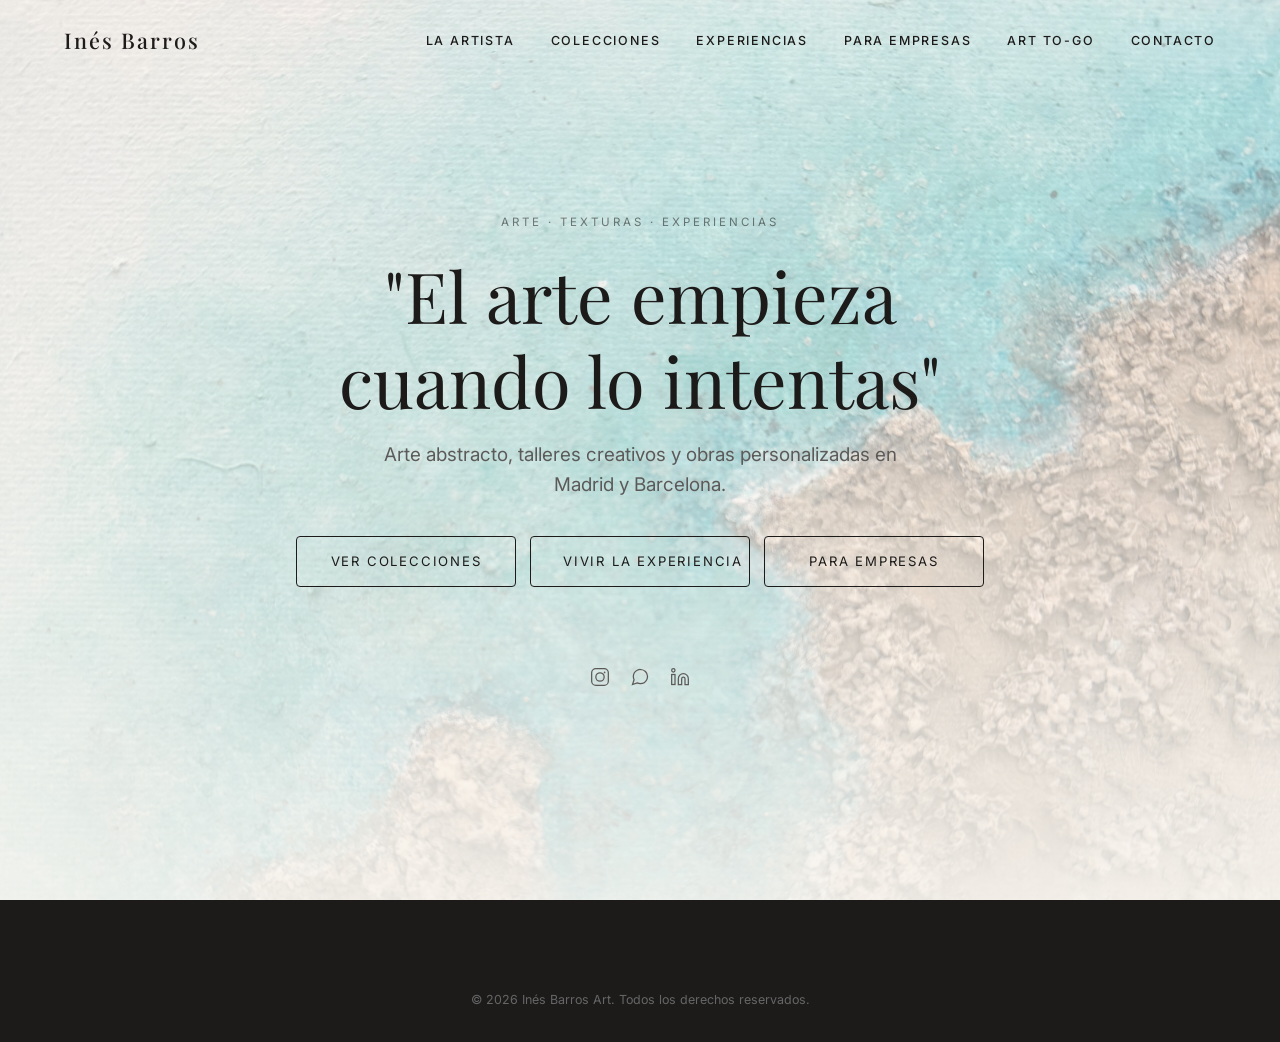
==== index.html @ 9dc1b472 "Update index.html" ====
<!DOCTYPE html>
<html lang="es">
<head>
  <meta charset="UTF-8">
  <meta name="viewport" content="width=device-width, initial-scale=1.0">
  <title>Inés Barros Art | Arte Abstracto, Talleres y Obras Personalizadas — Madrid y Barcelona</title>
  <meta name="description" content="Talleres de arte y vino, obras abstractas personalizadas y experiencias corporativas en Madrid y Barcelona. Descubre el arte de las texturas con Inés Barros.">
  <meta name="author" content="Inés Barros">
  <meta property="og:title" content="Inés Barros Art">
  <meta property="og:description" content="Arte abstracto, talleres creativos y obras personalizadas en Madrid y Barcelona.">
  <meta property="og:url" content="https://inesbarrosart.github.io">
  <meta property="og:type" content="website">
  <link rel="icon" href="favicon.ico" type="image/x-icon">
  <link rel="preconnect" href="https://fonts.googleapis.com">
  <link rel="preconnect" href="https://fonts.gstatic.com" crossorigin>
  <link href="https://fonts.googleapis.com/css2?family=Playfair+Display:ital,wght@0,400;0,500;1,400&family=Inter:wght@300;400;500&display=swap" rel="stylesheet">
  <link rel="stylesheet" href="styles.css">
</head>
<body>

  <!-- LOADER -->
  <div class="loader" id="loader"><div class="spinner"></div></div>

  <!-- NAVBAR -->
  <nav class="navbar" id="navbar">
    <a href="index.html" class="logo">Inés Barros</a>
    <ul class="nav-links" id="navLinks">
      <li><a href="artista.html" onclick="closeMenu()">La Artista</a></li>
      <li><a href="colecciones.html" onclick="closeMenu()">Colecciones</a></li>
      <li><a href="experiencias.html" onclick="closeMenu()">Experiencias</a></li>
      <li><a href="empresas.html" onclick="closeMenu()">Para Empresas</a></li>      
      <li><a href="kit.html" onclick="closeMenu()">Art To-Go</a></li>
      <li><a href="contacto.html" onclick="closeMenu()">Contacto</a></li>
    </ul>
    <div class="menu-toggle" id="menuToggle" onclick="toggleMenu()">
      <div class="bar"></div>
      <div class="bar"></div>
    </div>
  </nav>

  <!-- HERO -->
  <header class="hero">
    <div class="hero-overlay"></div>
    <div class="hero-content fade-in-up">
      <p class="hero-eyebrow">Arte · Texturas · Experiencias</p>
      <h1 class="hero-title">"El arte empieza<br>cuando lo intentas"</h1>
      <p class="hero-subtitle">Arte abstracto, talleres creativos y obras personalizadas en Madrid y Barcelona.</p>
      <div class="hero-buttons">
        <a href="colecciones.html" class="btn btn-outline">Ver Colecciones</a>
        <a href="experiencias.html" class="btn btn-outline">Vivir la Experiencia</a>
        <a href="empresas.html" class="btn btn-outline">Para Empresas</a>
      </div>
<div class="hero-social" style="margin-top: 80px;">
        <a href="https://www.instagram.com/inesbarros.art" target="_blank" class="hero-social-link" aria-label="Instagram">
          <svg width="20" height="20" viewBox="0 0 24 24" fill="none" stroke="currentColor" stroke-width="1.5"><rect x="2" y="2" width="20" height="20" rx="5"/><circle cx="12" cy="12" r="5"/><circle cx="17.5" cy="6.5" r="1" fill="currentColor" stroke="none"/></svg>
        </a>
        <a href="https://wa.me/34616679621" target="_blank" class="hero-social-link" aria-label="WhatsApp">
          <svg width="20" height="20" viewBox="0 0 24 24" fill="none" stroke="currentColor" stroke-width="1.5"><path d="M21 11.5a8.38 8.38 0 0 1-.9 3.8 8.5 8.5 0 0 1-7.6 4.7 8.38 8.38 0 0 1-3.8-.9L3 21l1.9-5.7a8.38 8.38 0 0 1-.9-3.8 8.5 8.5 0 0 1 4.7-7.6 8.38 8.38 0 0 1 3.8-.9h.5a8.48 8.48 0 0 1 8 8v.5z"/></svg>
        </a>
        <a href="https://www.linkedin.com/in/inesbarrosvazquez/" target="_blank" class="hero-social-link" aria-label="LinkedIn">
          <svg width="20" height="20" viewBox="0 0 24 24" fill="none" stroke="currentColor" stroke-width="1.5"><path d="M16 8a6 6 0 0 1 6 6v7h-4v-7a2 2 0 0 0-2-2 2 2 0 0 0-2 2v7h-4v-7a6 6 0 0 1 6-6z"/><rect x="2" y="9" width="4" height="12"/><circle cx="4" cy="4" r="2"/></svg>
        </a>
      </div>
    </div>
  </header>

  <!-- FOOTER -->
  <footer class="footer">
    <div class="footer-bottom">
      <p>© 2026 Inés Barros Art. Todos los derechos reservados.</p>
    </div>
  </footer>

  <script src="script.js"></script>
</body>
</html>
---- styles.css ----
/* =========================================
   INÉS BARROS ART — styles.css
   ========================================= */

:root {
  --bg-color: #F7F5F0;
  --text-primary: #1C1B1A;
  --text-secondary: #5C5A58;
  --accent-color: #C09A6B;
  --surface-alt: #EBE7DF;
  --font-heading: 'Playfair Display', serif;
  --font-body: 'Inter', sans-serif;
  --nav-height: 80px;
  --transition: all 0.4s cubic-bezier(0.16, 1, 0.3, 1);
}

* { margin: 0; padding: 0; box-sizing: border-box; }
html { scroll-behavior: smooth; font-size: 16px; }
body {
  font-family: var(--font-body);
  background-color: var(--bg-color);
  color: var(--text-primary);
  line-height: 1.6;
  overflow-x: hidden;
  -webkit-font-smoothing: antialiased;
}
h1,h2,h3,h4,h5,h6 { font-family: var(--font-heading); font-weight: 400; line-height: 1.2; }
a { text-decoration: none; color: inherit; transition: var(--transition); }
ul { list-style: none; }
img { max-width: 100%; display: block; }

/* Loader */
.loader {
  position: fixed; inset: 0; background: var(--bg-color);
  display: flex; justify-content: center; align-items: center;
  z-index: 9999; transition: opacity 0.8s ease;
}
.loader.fade-out { opacity: 0; pointer-events: none; }
.spinner {
  width: 38px; height: 38px; border: 2px solid var(--surface-alt);
  border-top-color: var(--accent-color); border-radius: 50%;
  animation: spin 1s linear infinite;
}
@keyframes spin { to { transform: rotate(360deg); } }

/* Botones */
.btn {
  display: inline-block; padding: 14px 32px; border-radius: 4px;
  font-family: var(--font-body); font-size: 0.82rem; letter-spacing: 1.8px;
  text-transform: uppercase; cursor: pointer; transition: var(--transition);
  border: 1px solid transparent; text-align: center; white-space: nowrap;
}
.btn-primary { background-color: var(--text-primary); color: var(--bg-color); }
.btn-primary:hover { background-color: var(--accent-color); border-color: var(--accent-color); }
.btn-outline { background: transparent; color: var(--text-primary); border-color: var(--text-primary); }
.btn-outline:hover { background-color: var(--text-primary); color: var(--bg-color); }
.btn-outline-light { background: transparent; color: var(--bg-color); border-color: rgba(255,255,255,0.6); }
.btn-outline-light:hover { background: rgba(255,255,255,0.15); }
.w-full { width: 100%; }

/* Navbar */
.navbar {
  position: fixed; top: 0; left: 0; width: 100%; height: var(--nav-height);
  display: flex; justify-content: space-between; align-items: center;
  padding: 0 5%; z-index: 9998; transition: var(--transition);
}
.navbar.scrolled {
  background-color: rgba(247,245,240,0.97);
  backdrop-filter: blur(12px);
  box-shadow: 0 2px 20px rgba(0,0,0,0.05);
}
.logo { font-family: var(--font-heading); font-size: 1.35rem; font-weight: 500; letter-spacing: 2px; }
.nav-links { display: flex; gap: 36px; }
.nav-links li a {
  font-size: 0.78rem; text-transform: uppercase; letter-spacing: 1.8px;
  font-weight: 500; position: relative;
}
.nav-links li a::after {
  content: ''; position: absolute; bottom: -4px; left: 0;
  width: 0; height: 1px; background-color: var(--accent-color); transition: width 0.3s ease;
}
.nav-links li a:hover::after,
.nav-links li a.nav-active::after { width: 100%; }
.menu-toggle { display: none; cursor: pointer; flex-direction: column; gap: 6px; padding: 4px; }
.bar { width: 24px; height: 1.5px; background-color: var(--text-primary); transition: 0.3s; display: block; }

/* Eyebrow */
.eyebrow {
  font-family: var(--font-body); font-size: 0.72rem; letter-spacing: 3px;
  text-transform: uppercase; color: var(--accent-color); margin-bottom: 14px; display: block;
}
.hero-eyebrow {
  font-family: var(--font-body); font-size: 0.72rem; letter-spacing: 3px;
  text-transform: uppercase; color: rgba(28,27,26,0.55); margin-bottom: 22px; display: block;
}

/* Animaciones */
.fade-in-up {
  opacity: 0; transform: translateY(28px);
  transition: opacity 1s cubic-bezier(0.16,1,0.3,1), transform 1s cubic-bezier(0.16,1,0.3,1);
}
.fade-in-up.visible { opacity: 1; transform: translateY(0); }

/* ── HERO (index) ── */
.hero {
  height: 100vh; display: flex; align-items: center; justify-content: center;
  text-align: center; position: relative; padding: 0 5%;
  background: url('assets/portada.jpg') center/cover no-repeat;
  background-position: center 30%;

}
.hero-overlay {
  position: absolute; inset: 0;
background: linear-gradient(to bottom, rgba(247,245,240,0.4), rgba(247,245,240,0.92));
  z-index: 1;
}
.hero-content { position: relative; z-index: 2; max-width: 820px; }
.hero-title { font-size: clamp(2.6rem, 5.5vw, 5.2rem); margin-bottom: 18px; color: var(--text-primary); }
.hero-subtitle {
  font-size: clamp(1rem, 1.8vw, 1.18rem); color: var(--text-secondary);
  margin-bottom: 36px; max-width: 560px; margin-inline: auto;
}
.hero-buttons { display: flex; gap: 14px; justify-content: center; flex-wrap: wrap; margin-bottom: 36px; }
.hero-social { display: flex; gap: 20px; justify-content: center; }
.hero-social-link {
  color: var(--text-secondary); transition: color 0.2s;
  display: flex; align-items: center;
}
.hero-social-link:hover { color: var(--accent-color); }

/* Scroll indicator */
.scroll-indicator {
  position: absolute; bottom: 36px; left: 0; right: 0;
  display: flex; flex-direction: column; align-items: center; gap: 10px; z-index: 2;
}
.scroll-indicator span { font-size: 0.68rem; text-transform: uppercase; letter-spacing: 2px; color: var(--text-secondary); }
.mouse { width: 22px; height: 34px; border: 1.5px solid var(--text-secondary); border-radius: 11px; position: relative; }
.wheel {
  width: 2px; height: 5px; background-color: var(--text-secondary); border-radius: 2px;
  position: absolute; top: 5px; left: 50%; transform: translateX(-50%);
  animation: scrollAnim 1.5s infinite;
}
@keyframes scrollAnim { 0%{transform:translate(-50%,0);opacity:1} 100%{transform:translate(-50%,14px);opacity:0} }

/* ── PAGE HERO (páginas interiores) ── */
.page-main { padding-top: var(--nav-height); }
.page-hero {
  padding: 80px 5% 60px; text-align: center; border-bottom: 1px solid var(--surface-alt);
}
.page-hero h1 { font-size: clamp(2.4rem, 5vw, 4rem); margin-bottom: 16px; }
.page-hero p { color: var(--text-secondary); font-size: 1.1rem; max-width: 560px; margin: 0 auto; }

/* Hero con foto (empresas, experiencias) */
.page-hero-img {
  height: 60vh; min-height: 400px; display: flex; align-items: center; justify-content: center;
  text-align: center; position: relative; padding: 0 5%;
}
.page-hero-img .hero-overlay {
  background: linear-gradient(to bottom, rgba(247,245,240,0.1), rgba(247,245,240,0.7));
}
.page-hero-img .hero-content { z-index: 2; }
.page-hero-img h1 { font-size: clamp(2.2rem, 4.5vw, 4rem); margin-bottom: 14px; }
.page-hero-img p { color: var(--text-secondary); font-size: 1.05rem; max-width: 540px; margin: 0 auto 28px; }

/* ── SECCIONES ── */
.section { padding: 90px 5%; }
.section-dark { background-color: var(--text-primary); color: var(--bg-color); }
.section-alt { background-color: var(--surface-alt); }
.container { max-width: 1200px; margin: 0 auto; }
.container-center { text-align: center; max-width: 680px; margin: 0 auto; }
.mb-large { margin-bottom: 70px; }

/* About layout */
.about-container { display: flex; align-items: center; gap: 80px; }
.about-container.reverse { flex-direction: row-reverse; }
.about-text { flex: 1; }
.about-text h2 { font-size: clamp(1.8rem, 3.5vw, 2.8rem); margin-bottom: 18px; }
.about-text p { font-size: 1.05rem; color: var(--text-secondary); margin-bottom: 16px; line-height: 1.78; }
.section-dark .about-text p { color: rgba(247,245,240,0.72); }
.about-image { flex: 1; }
.workshop-list { margin: 10px 0 28px; }
.workshop-list li { margin-bottom: 10px; font-size: 0.95rem; opacity: 0.85; }

/* Section header */
.section-header h2 { font-size: clamp(2rem, 4vw, 3rem); margin-bottom: 14px; }
.section-header p { color: var(--text-secondary); font-size: 1.05rem; }

/* Franja de confianza */
.trust-bar { background-color: var(--text-primary); padding: 18px 5%; }
.trust-items {
  display: flex; align-items: center; justify-content: center;
  flex-wrap: wrap; max-width: 900px; margin: 0 auto;
}
.trust-item {
  display: flex; align-items: center; gap: 8px; padding: 8px 24px;
  color: rgba(255,255,255,0.8); font-size: 0.82rem; letter-spacing: 0.3px;
}
.trust-divider { width: 1px; height: 18px; background: rgba(255,255,255,0.18); }

/* Carrusel colecciones */
.collection-block { display: flex; gap: 60px; align-items: center; margin-bottom: 80px; }
.collection-block:last-child { margin-bottom: 0; }
.collection-block-reverse { flex-direction: row-reverse; }
.collection-info { flex: 0 0 280px; }
.collection-info h3 { font-size: 1.8rem; margin-bottom: 14px; }
.collection-info p { color: var(--text-secondary); font-size: 0.98rem; line-height: 1.72; }
.carousel-container { flex: 1; position: relative; overflow: hidden; }
.carousel-track {
  display: flex; gap: 14px; overflow-x: auto; scroll-snap-type: x mandatory;
  scroll-behavior: smooth; -ms-overflow-style: none; scrollbar-width: none;
}
.carousel-track::-webkit-scrollbar { display: none; }
.carousel-item {
  flex: 0 0 calc(50% - 7px); scroll-snap-align: start;
  height: 400px; border-radius: 4px; overflow: hidden; position: relative; cursor: pointer;
}
.carousel-item img { width: 100%; height: 100%; object-fit: cover; transition: transform 0.6s ease; }
.carousel-item:hover img { transform: scale(1.04); }
.gallery-overlay {
  position: absolute; inset: 0; background: rgba(28,27,26,0.32);
  display: flex; align-items: flex-end; padding: 18px;
  opacity: 0; transition: opacity 0.4s ease;
}
.carousel-item:hover .gallery-overlay { opacity: 1; }
.gallery-overlay h4 { color: #fff; font-size: 1.05rem; }
.carousel-btn {
  position: absolute; top: 50%; transform: translateY(-50%);
  background: rgba(247,245,240,0.92); color: var(--text-primary);
  border: 1px solid rgba(28,27,26,0.12); width: 40px; height: 40px;
  border-radius: 50%; cursor: pointer; z-index: 5; font-size: 0.9rem;
  display: flex; align-items: center; justify-content: center;
  transition: var(--transition);
}
.carousel-btn:hover { background: var(--text-primary); color: var(--bg-color); }
.carousel-prev { left: 8px; }
.carousel-next { right: 8px; }

/* Servicios (empresas) */
.servicios-grid { display: grid; grid-template-columns: repeat(2,1fr); gap: 24px; }
.servicio-card {
  background: var(--surface-alt); padding: 36px 32px; border-radius: 4px; transition: var(--transition);
}
.servicio-card:hover { transform: translateY(-3px); box-shadow: 0 10px 28px rgba(0,0,0,0.06); }
.servicio-icon { font-size: 1.8rem; margin-bottom: 14px; display: block; }
.servicio-card h3 { font-size: 1.3rem; margin-bottom: 10px; }
.servicio-card p { color: var(--text-secondary); font-size: 0.95rem; line-height: 1.72; }

/* Pasos (empresas) */
.pasos-grid { display: flex; align-items: flex-start; }
.paso { flex: 1; text-align: center; padding: 0 32px; }
.paso-numero { font-family: var(--font-heading); font-size: 3.2rem; color: var(--accent-color); opacity: 0.55; line-height: 1; margin-bottom: 14px; }
.paso h3 { font-size: 1.25rem; color: var(--bg-color); margin-bottom: 10px; }
.paso p { color: rgba(247,245,240,0.68); font-size: 0.93rem; line-height: 1.72; }
.paso-divider { width: 1px; background: rgba(255,255,255,0.12); align-self: stretch; margin-top: 16px; }

/* Carrusel eventos */
.eventos-carousel { position: relative; width: 100%; overflow: hidden; border-radius: 10px; margin-top: 2rem; }
.eventos-carousel-mini { position: relative; width: 100%; overflow: hidden; border-radius: 8px; }
.eventos-track { display: flex; transition: transform 0.5s ease; }
.eventos-track img { min-width: 100%; height: 480px; object-fit: cover; display: block; }
.eventos-carousel-mini .eventos-track img { height: 360px; }
.eventos-btn {
  position: absolute; top: 50%; transform: translateY(-50%);
  background: rgba(255,255,255,0.82); border: none; border-radius: 50%;
  width: 40px; height: 40px; cursor: pointer; font-size: 0.9rem; z-index: 2;
  transition: background 0.2s; display: flex; align-items: center; justify-content: center;
}
.eventos-btn:hover { background: white; }
.eventos-prev { left: 12px; }
.eventos-next { right: 12px; }
.eventos-dots { position: absolute; bottom: 14px; width: 100%; display: flex; justify-content: center; gap: 6px; }
.dot { width: 7px; height: 7px; border-radius: 50%; background: rgba(255,255,255,0.42); cursor: pointer; transition: background 0.2s; }
.dot.active { background: white; }

/* Vídeos */
.video-gallery { display: grid; grid-template-columns: repeat(3,1fr); gap: 10px; width: 100%; }
.video-gallery video { width: 100%; height: 220px; object-fit: cover; border-radius: 8px; display: block; }

/* ── CONTACTO ── */
.contacto-grid { display: grid; grid-template-columns: 1fr 1fr; gap: 80px; align-items: start; }
.contacto-form-wrapper h2,
.contacto-info h2 { font-size: 1.8rem; margin-bottom: 28px; }
.contacto-form { display: flex; flex-direction: column; gap: 18px; }
.form-group { display: flex; flex-direction: column; gap: 6px; }
.form-group label { font-size: 0.78rem; letter-spacing: 1.5px; text-transform: uppercase; color: var(--text-secondary); }
.form-group input,
.form-group select,
.form-group textarea {
  padding: 13px 16px; border: 1px solid rgba(28,27,26,0.15); border-radius: 4px;
  background: white; font-family: var(--font-body); font-size: 0.95rem;
  color: var(--text-primary); transition: border-color 0.2s; outline: none;
  -webkit-appearance: none;
}
.form-group input:focus,
.form-group select:focus,
.form-group textarea:focus { border-color: var(--accent-color); }
.form-group textarea { resize: vertical; min-height: 130px; }
.contacto-cards { display: flex; flex-direction: column; gap: 14px; }
.contacto-card {
  display: flex; align-items: center; gap: 16px; padding: 18px 20px;
  border: 1px solid var(--surface-alt); border-radius: 4px; transition: var(--transition);
}
.contacto-card:hover { border-color: var(--accent-color); transform: translateX(4px); }
.contacto-card-icon { font-size: 1.4rem; flex-shrink: 0; }
.contacto-card-label { font-size: 0.7rem; letter-spacing: 1.5px; text-transform: uppercase; color: var(--text-secondary); }
.contacto-card-value { font-size: 0.95rem; color: var(--text-primary); margin-top: 2px; }

/* Kit */
.kit-container { display: flex; align-items: center; gap: 80px; }
.kit-info { flex: 1; }
.kit-img { flex: 0 0 320px; }
.kit-img img { width: 100%; border-radius: 8px; box-shadow: 0 20px 50px rgba(0,0,0,0.1); }
.kit-contenido { margin: 20px 0 28px; }
.kit-contenido li { padding: 8px 0; border-bottom: 1px solid var(--surface-alt); font-size: 0.95rem; color: var(--text-secondary); }
.kit-contenido li:last-child { border-bottom: none; }

/* Modal */
.modal {
  display: none; position: fixed; z-index: 9999; inset: 0;
  background-color: rgba(28,27,26,0.88); backdrop-filter: blur(6px);
  opacity: 0; transition: opacity 0.4s ease; align-items: center; justify-content: center;
}
.modal.active { display: flex; opacity: 1; }
.modal-content {
  background-color: var(--bg-color); position: relative; width: 90%;
  max-width: 940px; border-radius: 4px; overflow: hidden;
  transform: scale(0.96); transition: transform 0.4s ease;
}
.modal.active .modal-content { transform: scale(1); }
.close-modal { position: absolute; top: 14px; right: 20px; font-size: 30px; font-weight: 300; cursor: pointer; z-index: 10; transition: color 0.2s; line-height: 1; }
.close-modal:hover { color: var(--accent-color); }
.modal-body { display: flex; }
.modal-img-container { flex: 1.4; background: #fff; display: flex; align-items: center; justify-content: center; }
.modal-img-container img { width: 100%; height: 55vh; object-fit: contain; padding: 24px; }
.modal-info { flex: 1; padding: 48px 38px; display: flex; flex-direction: column; justify-content: center; }

/* Footer */
.footer { background-color: var(--text-primary); color: #fff; padding: 64px 5% 32px; }
.footer-container {
  display: flex; justify-content: space-between; flex-wrap: wrap; gap: 40px;
  border-bottom: 1px solid rgba(255,255,255,0.08); padding-bottom: 48px;
}
.footer-brand h2 { font-size: 1.7rem; margin-bottom: 8px; }
.footer-brand p { color: #888; font-style: italic; font-family: var(--font-heading); font-size: 0.92rem; }
.footer-links h3 { font-size: 0.7rem; letter-spacing: 2px; text-transform: uppercase; margin-bottom: 16px; opacity: 0.45; font-family: var(--font-body); font-weight: 500; }
.social-link { display: block; color: #999; margin-bottom: 10px; font-size: 0.88rem; transition: color 0.2s; }
.social-link:hover { color: var(--accent-color); }
.footer-bottom { padding-top: 26px; text-align: center; font-size: 0.78rem; color: #666; }

/* ── RESPONSIVE ── */
@media (max-width: 1024px) {
  .about-container,
  .about-container.reverse { gap: 50px; }
  .collection-block,
  .collection-block-reverse { flex-direction: column !important; gap: 28px; }
  .collection-info { flex: auto !important; text-align: center; }
  .servicios-grid { grid-template-columns: 1fr; }
  .pasos-grid { flex-direction: column; gap: 36px; }
  .paso-divider { display: none; }
  .contacto-grid { grid-template-columns: 1fr; gap: 50px; }
  .kit-container { flex-direction: column; gap: 40px; text-align: center; }
  .kit-img { flex: auto; max-width: 320px; margin: 0 auto; }
}

@media (max-width: 768px) {
  .section { padding: 64px 5%; }
  .about-container,
  .about-container.reverse { flex-direction: column !important; gap: 28px; text-align: center; }

  .nav-links {
    position: fixed; top: var(--nav-height); right: -100%;
    background-color: var(--bg-color); width: 100%;
    height: calc(100vh - var(--nav-height));
    flex-direction: column; align-items: center; justify-content: center;
    gap: 28px; transition: right 0.4s ease; z-index: 9997;
  }
  .nav-links.active { right: 0; }
  .menu-toggle { display: flex; }
  .menu-toggle.active .bar:nth-child(1) { transform: translateY(7.5px) rotate(45deg); }
  .menu-toggle.active .bar:nth-child(2) { transform: translateY(-7.5px) rotate(-45deg); }

  .hero-title { font-size: clamp(2.2rem, 8vw, 3.2rem); }
  .hero-buttons { flex-direction: column; align-items: center; }

  .trust-divider { display: none; }
  .trust-item { width: 50%; justify-content: center; }

  .video-gallery { grid-template-columns: 1fr; }
  .video-gallery video { height: 260px; }

  .modal-body { flex-direction: column; }
  .modal-img-container img { height: 35vh; }
  .modal-info { padding: 28px 22px; }

  .footer-container { flex-direction: column; text-align: center; }

  .fade-in-up { opacity: 1 !important; transform: none !important; }
}

@media (max-width: 480px) {
  .trust-item { width: 100%; }
  .carousel-item { flex: 0 0 88%; }
  .hero-social { gap: 24px; }
}
/* Botones hero misma anchura */
.hero-buttons .btn {
  width: 220px;
  text-align: center;
}

/* Iconos sociales más abajo en escritorio */
.hero-social {
  margin-top: 48px;
}

@media (max-width: 768px) {
  .hero-social {
    margin-top: 28px;
  }
}
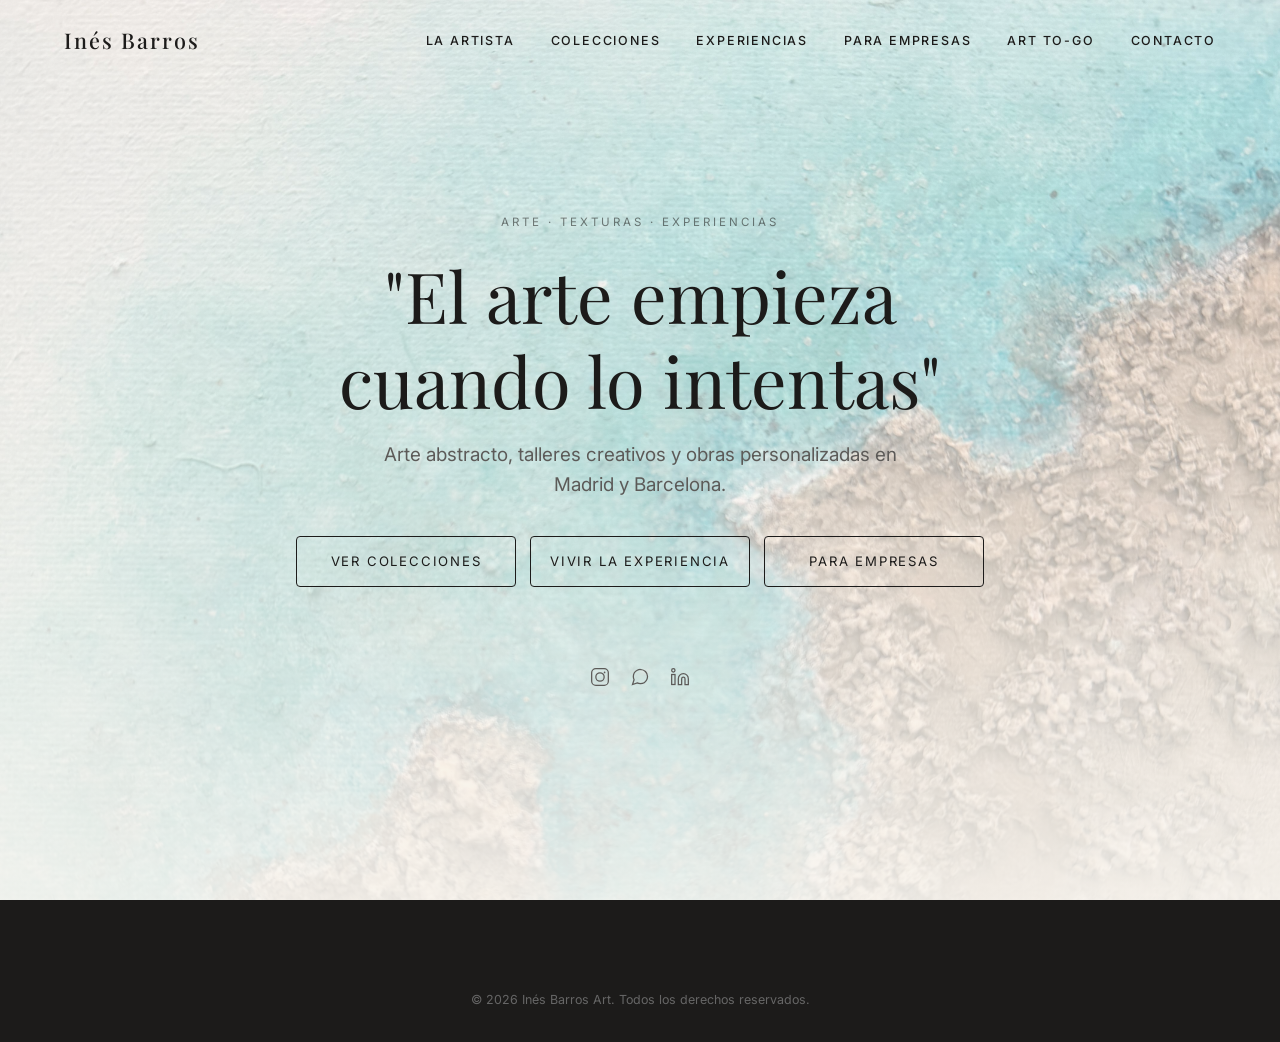
==== commit ab1a5bf3: "Update index.html" ====
--- a/index.html
+++ b/index.html
@@ -7,7 +7,7 @@
   <meta name="description" content="Talleres de arte y vino, obras abstractas personalizadas y experiencias corporativas en Madrid y Barcelona. Descubre el arte de las texturas con Inés Barros.">
   <meta name="author" content="Inés Barros">
   <meta property="og:title" content="Inés Barros Art">
-  <meta property="og:description" content="Arte abstracto, talleres creativos y obras personalizadas en Madrid y Barcelona.">
+  <meta property="og:description" content="Arte abstracto, obras personalizadas y talleres creativos en Madrid y Barcelona.">
   <meta property="og:url" content="https://inesbarrosart.github.io">
   <meta property="og:type" content="website">
   <link rel="icon" href="favicon.ico" type="image/x-icon">
--- a/styles.css
+++ b/styles.css
@@ -406,6 +406,9 @@
 .hero-buttons .btn {
   width: 220px;
   text-align: center;
+  display: inline-flex;
+  align-items: center;
+  justify-content: center;
 }
 
 /* Iconos sociales más abajo en escritorio */
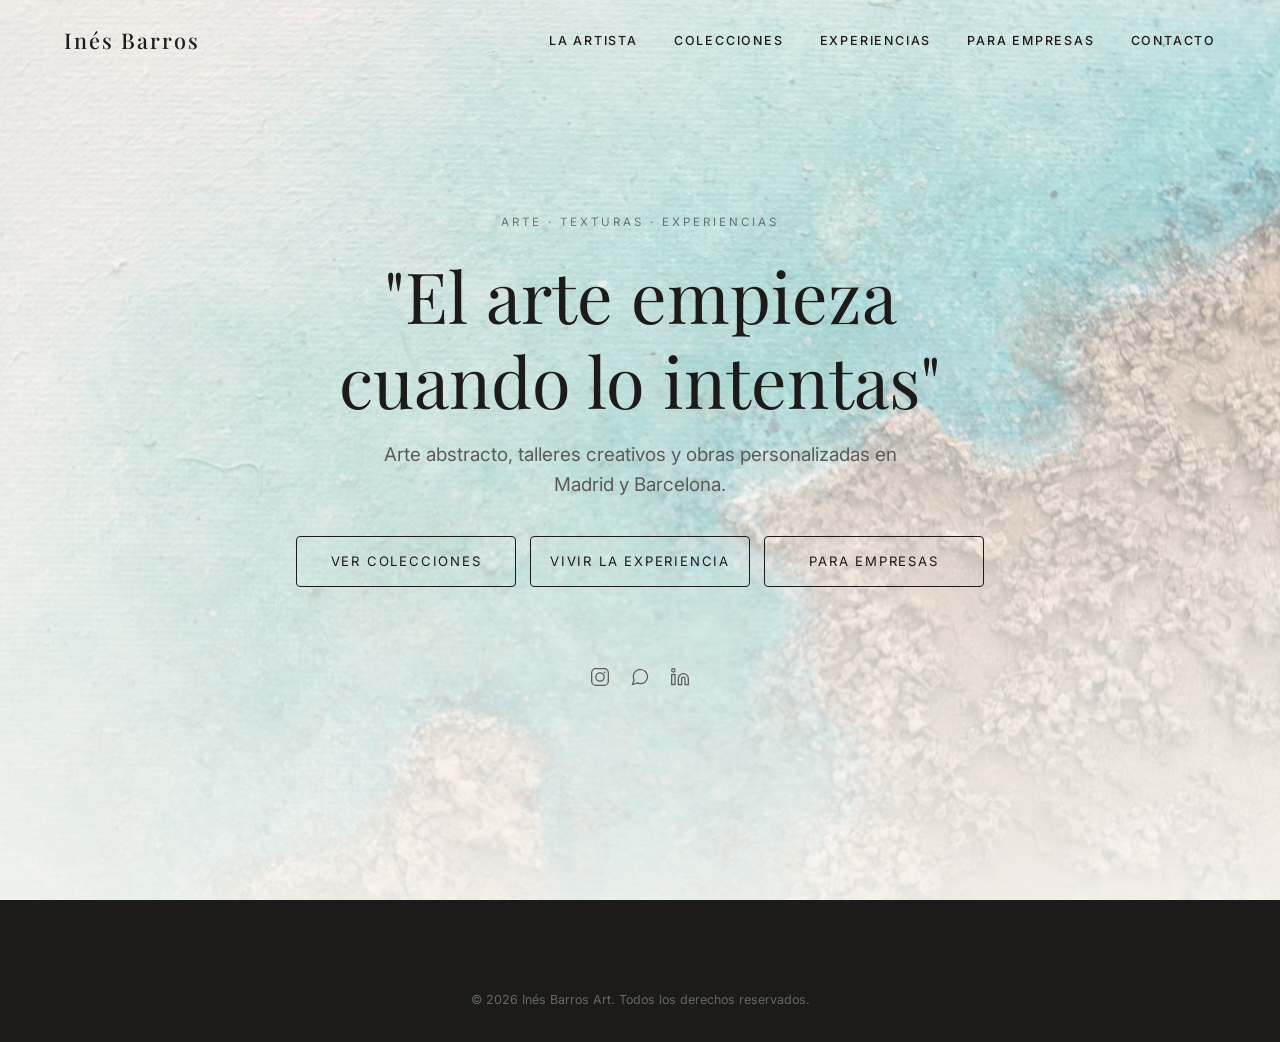
==== commit 5b7cc7a3: "Update index.html" ====
--- a/index.html
+++ b/index.html
@@ -1,5 +1,12 @@
 <!DOCTYPE html>
 <html lang="es">
+<meta property="og:image" content="https://inesbarrosart.github.io/assets/ibv.jpg">
+<meta property="og:image:width" content="1200">
+<meta property="og:image:height" content="630">
+<meta property="og:title" content="Inés Barros Art | Arte Abstracto y Talleres en Madrid y Barcelona">
+<meta property="og:description" content="Talleres de arte y vino, obras personalizadas y experiencias corporativas en Madrid y Barcelona.">
+<meta property="og:url" content="https://inesbarrosart.github.io">
+<meta property="og:type" content="website">
 <head>
   <meta charset="UTF-8">
   <meta name="viewport" content="width=device-width, initial-scale=1.0">
@@ -29,7 +36,6 @@
       <li><a href="colecciones.html" onclick="closeMenu()">Colecciones</a></li>
       <li><a href="experiencias.html" onclick="closeMenu()">Experiencias</a></li>
       <li><a href="empresas.html" onclick="closeMenu()">Para Empresas</a></li>      
-      <li><a href="kit.html" onclick="closeMenu()">Art To-Go</a></li>
       <li><a href="contacto.html" onclick="closeMenu()">Contacto</a></li>
     </ul>
     <div class="menu-toggle" id="menuToggle" onclick="toggleMenu()">
--- a/styles.css
+++ b/styles.css
@@ -257,7 +257,7 @@
 .eventos-carousel { position: relative; width: 100%; overflow: hidden; border-radius: 10px; margin-top: 2rem; }
 .eventos-carousel-mini { position: relative; width: 100%; overflow: hidden; border-radius: 8px; }
 .eventos-track { display: flex; transition: transform 0.5s ease; }
-.eventos-track img { min-width: 100%; height: 480px; object-fit: cover; display: block; }
+.eventos-track img { min-width: 100%; height: 480px; object-fit: cover; object-position: center; display: block; }
 .eventos-carousel-mini .eventos-track img { height: 360px; }
 .eventos-btn {
   position: absolute; top: 50%; transform: translateY(-50%);
@@ -421,3 +421,52 @@
     margin-top: 28px;
   }
 }
+@media (max-width: 768px) {
+  .experiencias-buttons {
+    display: flex;
+    flex-direction: column;
+    align-items: center;
+    gap: 12px;
+  }
+}
+.contacto-dropdown {
+  position: relative;
+  display: inline-block;
+}
+.dropdown-menu {
+  display: none;
+  position: absolute;
+  top: calc(100% + 8px);
+  left: 0;
+  background: white;
+  border: 1px solid var(--surface-alt);
+  border-radius: 4px;
+  box-shadow: 0 10px 30px rgba(0,0,0,0.1);
+  min-width: 220px;
+  z-index: 100;
+  overflow: hidden;
+}
+.dropdown-menu.active { display: block; }
+.dropdown-menu a {
+  display: block;
+  padding: 14px 20px;
+  font-size: 0.9rem;
+  color: var(--text-primary);
+  transition: background 0.2s;
+}
+.dropdown-menu a:hover { background: var(--surface-alt); }
+.experiencias-buttons {
+  display: flex;
+  flex-direction: row;
+  justify-content: center;
+  gap: 20px;
+  margin-top: 28px;
+  flex-wrap: wrap;
+}
+
+@media (max-width: 768px) {
+  .experiencias-buttons {
+    flex-direction: column;
+    align-items: center;
+  }
+}
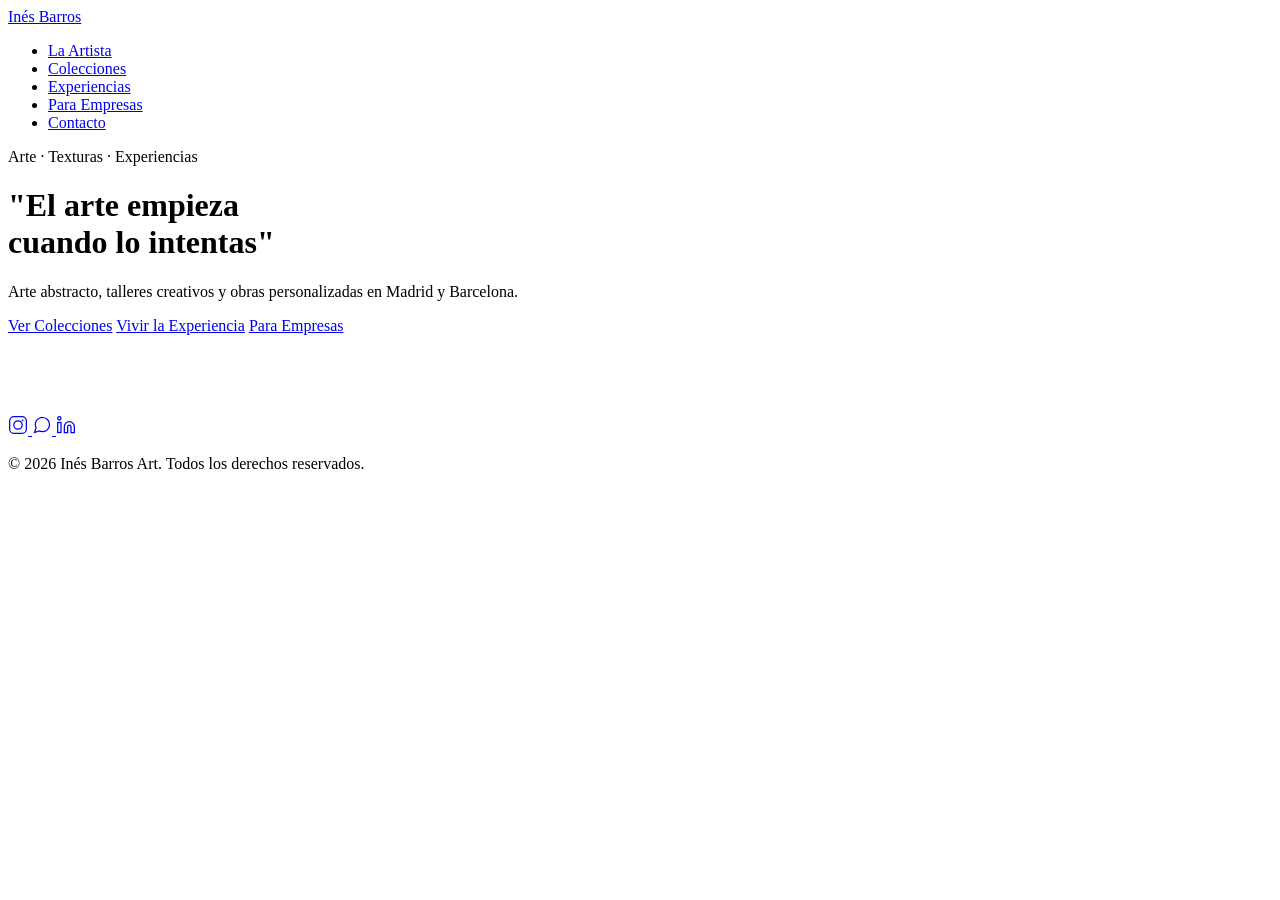
==== commit 8c29b265: "Update index.html" ====
--- a/index.html
+++ b/index.html
@@ -8,20 +8,20 @@
 <meta property="og:url" content="https://inesbarrosart.github.io">
 <meta property="og:type" content="website">
 <head>
-  <meta charset="UTF-8">
-  <meta name="viewport" content="width=device-width, initial-scale=1.0">
-  <title>Inés Barros Art | Arte Abstracto, Talleres y Obras Personalizadas — Madrid y Barcelona</title>
-  <meta name="description" content="Talleres de arte y vino, obras abstractas personalizadas y experiencias corporativas en Madrid y Barcelona. Descubre el arte de las texturas con Inés Barros.">
-  <meta name="author" content="Inés Barros">
-  <meta property="og:title" content="Inés Barros Art">
-  <meta property="og:description" content="Arte abstracto, obras personalizadas y talleres creativos en Madrid y Barcelona.">
-  <meta property="og:url" content="https://inesbarrosart.github.io">
-  <meta property="og:type" content="website">
-  <link rel="icon" href="favicon.ico" type="image/x-icon">
-  <link rel="preconnect" href="https://fonts.googleapis.com">
-  <link rel="preconnect" href="https://fonts.gstatic.com" crossorigin>
-  <link href="https://fonts.googleapis.com/css2?family=Playfair+Display:ital,wght@0,400;0,500;1,400&family=Inter:wght@300;400;500&display=swap" rel="stylesheet">
-  <link rel="stylesheet" href="styles.css">
+<meta charset="UTF-8">
+<meta name="viewport" content="width=device-width, initial-scale=1.0">
+<title>Inés Barros Art | Arte Abstracto, Talleres y Obras Personalizadas — Madrid y Barcelona</title>
+<meta name="description" content="Talleres de arte y vino en Madrid y Barcelona, team building artístico para empresas y obras abstractas personalizadas. Descubre el arte de las texturas con Inés Barros.">
+<meta name="keywords" content="talleres de arte Madrid, talleres de arte Barcelona, taller de pintura Madrid, taller textura y vino, obras personalizadas Madrid, arte abstracto Madrid">
+<meta name="author" content="Inés Barros">
+<meta property="og:title" content="Inés Barros Art | Talleres de Arte y Obras Personalizadas">
+<meta property="og:description" content="Talleres de arte y vino, team building para empresas y obras abstractas personalizadas en Madrid y Barcelona.">
+<meta property="og:image" content="https://inesbarrosart.github.io/assets/portada.jpg">
+<meta property="og:url" content="https://inesbarrosart.github.io">
+<meta property="og:type" content="website">
+<meta name="twitter:card" content="summary_large_image">
+<meta name="twitter:image" content="https://inesbarrosart.github.io/assets/portada.jpg">
+<link rel="canonical" href="https://inesbarrosart.github.io">
 </head>
 <body>
 
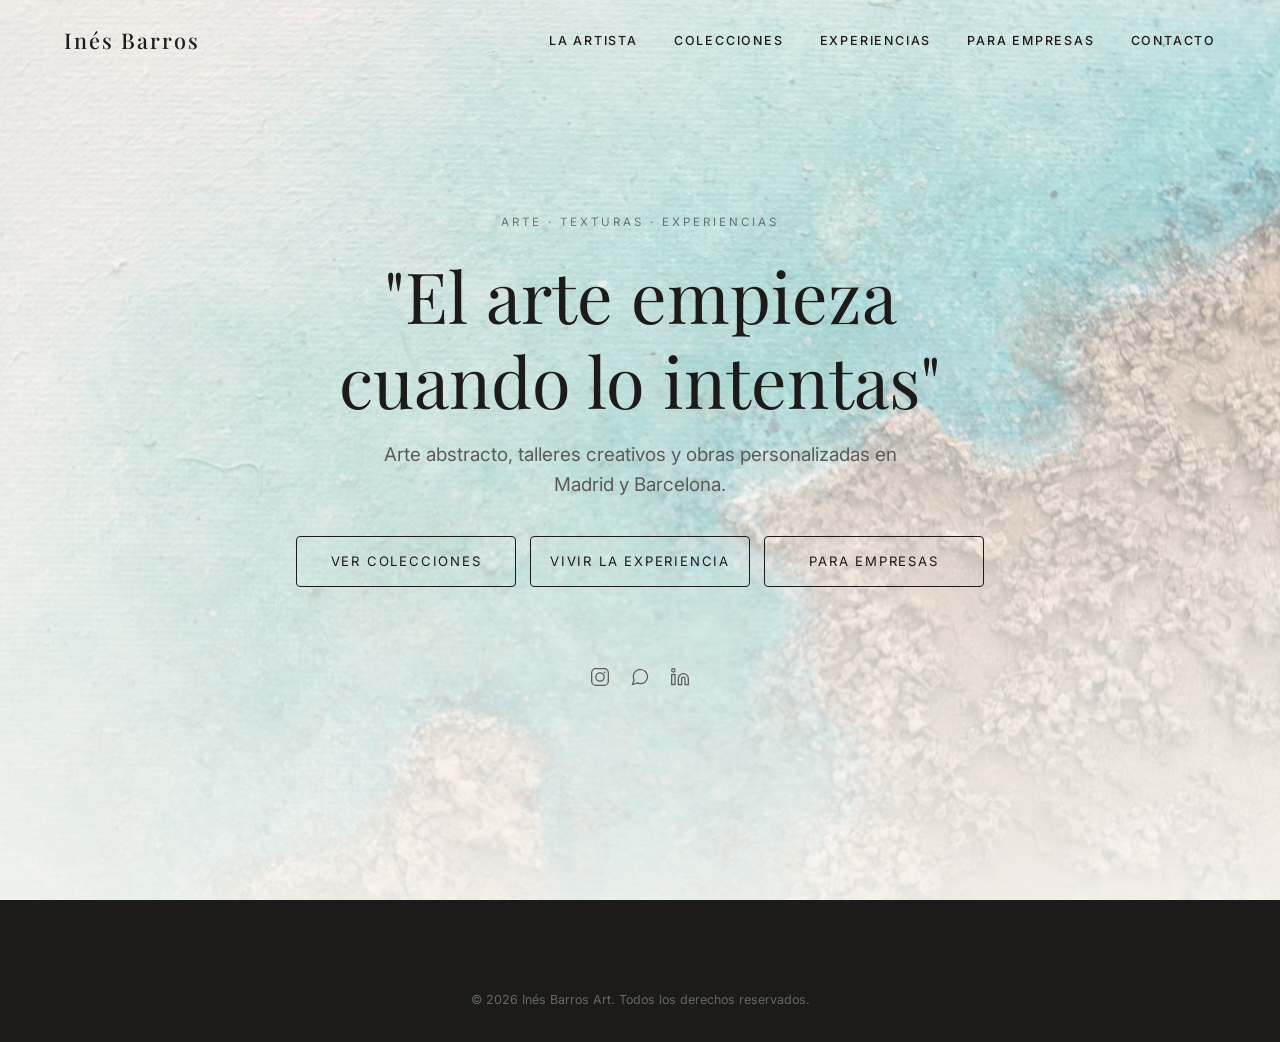
==== commit c1426d65: "Update index.html" ====
--- a/index.html
+++ b/index.html
@@ -8,20 +8,20 @@
 <meta property="og:url" content="https://inesbarrosart.github.io">
 <meta property="og:type" content="website">
 <head>
-<meta charset="UTF-8">
-<meta name="viewport" content="width=device-width, initial-scale=1.0">
-<title>Inés Barros Art | Arte Abstracto, Talleres y Obras Personalizadas — Madrid y Barcelona</title>
-<meta name="description" content="Talleres de arte y vino en Madrid y Barcelona, team building artístico para empresas y obras abstractas personalizadas. Descubre el arte de las texturas con Inés Barros.">
-<meta name="keywords" content="talleres de arte Madrid, talleres de arte Barcelona, taller de pintura Madrid, taller textura y vino, obras personalizadas Madrid, arte abstracto Madrid">
-<meta name="author" content="Inés Barros">
-<meta property="og:title" content="Inés Barros Art | Talleres de Arte y Obras Personalizadas">
-<meta property="og:description" content="Talleres de arte y vino, team building para empresas y obras abstractas personalizadas en Madrid y Barcelona.">
-<meta property="og:image" content="https://inesbarrosart.github.io/assets/portada.jpg">
-<meta property="og:url" content="https://inesbarrosart.github.io">
-<meta property="og:type" content="website">
-<meta name="twitter:card" content="summary_large_image">
-<meta name="twitter:image" content="https://inesbarrosart.github.io/assets/portada.jpg">
-<link rel="canonical" href="https://inesbarrosart.github.io">
+  <meta charset="UTF-8">
+  <meta name="viewport" content="width=device-width, initial-scale=1.0">
+  <title>Inés Barros Art | Arte Abstracto, Talleres y Obras Personalizadas — Madrid y Barcelona</title>
+  <meta name="description" content="Talleres de arte y vino, obras abstractas personalizadas y experiencias corporativas en Madrid y Barcelona. Descubre el arte de las texturas con Inés Barros.">
+  <meta name="author" content="Inés Barros">
+  <meta property="og:title" content="Inés Barros Art">
+  <meta property="og:description" content="Arte abstracto, obras personalizadas y talleres creativos en Madrid y Barcelona.">
+  <meta property="og:url" content="https://inesbarrosart.github.io">
+  <meta property="og:type" content="website">
+  <link rel="icon" href="favicon.ico" type="image/x-icon">
+  <link rel="preconnect" href="https://fonts.googleapis.com">
+  <link rel="preconnect" href="https://fonts.gstatic.com" crossorigin>
+  <link href="https://fonts.googleapis.com/css2?family=Playfair+Display:ital,wght@0,400;0,500;1,400&family=Inter:wght@300;400;500&display=swap" rel="stylesheet">
+  <link rel="stylesheet" href="styles.css">
 </head>
 <body>
 
--- a/styles.css
+++ b/styles.css
@@ -0,0 +1,472 @@
+/* =========================================
+   INÉS BARROS ART — styles.css
+   ========================================= */
+
+:root {
+  --bg-color: #F7F5F0;
+  --text-primary: #1C1B1A;
+  --text-secondary: #5C5A58;
+  --accent-color: #C09A6B;
+  --surface-alt: #EBE7DF;
+  --font-heading: 'Playfair Display', serif;
+  --font-body: 'Inter', sans-serif;
+  --nav-height: 80px;
+  --transition: all 0.4s cubic-bezier(0.16, 1, 0.3, 1);
+}
+
+* { margin: 0; padding: 0; box-sizing: border-box; }
+html { scroll-behavior: smooth; font-size: 16px; }
+body {
+  font-family: var(--font-body);
+  background-color: var(--bg-color);
+  color: var(--text-primary);
+  line-height: 1.6;
+  overflow-x: hidden;
+  -webkit-font-smoothing: antialiased;
+}
+h1,h2,h3,h4,h5,h6 { font-family: var(--font-heading); font-weight: 400; line-height: 1.2; }
+a { text-decoration: none; color: inherit; transition: var(--transition); }
+ul { list-style: none; }
+img { max-width: 100%; display: block; }
+
+/* Loader */
+.loader {
+  position: fixed; inset: 0; background: var(--bg-color);
+  display: flex; justify-content: center; align-items: center;
+  z-index: 9999; transition: opacity 0.8s ease;
+}
+.loader.fade-out { opacity: 0; pointer-events: none; }
+.spinner {
+  width: 38px; height: 38px; border: 2px solid var(--surface-alt);
+  border-top-color: var(--accent-color); border-radius: 50%;
+  animation: spin 1s linear infinite;
+}
+@keyframes spin { to { transform: rotate(360deg); } }
+
+/* Botones */
+.btn {
+  display: inline-block; padding: 14px 32px; border-radius: 4px;
+  font-family: var(--font-body); font-size: 0.82rem; letter-spacing: 1.8px;
+  text-transform: uppercase; cursor: pointer; transition: var(--transition);
+  border: 1px solid transparent; text-align: center; white-space: nowrap;
+}
+.btn-primary { background-color: var(--text-primary); color: var(--bg-color); }
+.btn-primary:hover { background-color: var(--accent-color); border-color: var(--accent-color); }
+.btn-outline { background: transparent; color: var(--text-primary); border-color: var(--text-primary); }
+.btn-outline:hover { background-color: var(--text-primary); color: var(--bg-color); }
+.btn-outline-light { background: transparent; color: var(--bg-color); border-color: rgba(255,255,255,0.6); }
+.btn-outline-light:hover { background: rgba(255,255,255,0.15); }
+.w-full { width: 100%; }
+
+/* Navbar */
+.navbar {
+  position: fixed; top: 0; left: 0; width: 100%; height: var(--nav-height);
+  display: flex; justify-content: space-between; align-items: center;
+  padding: 0 5%; z-index: 9998; transition: var(--transition);
+}
+.navbar.scrolled {
+  background-color: rgba(247,245,240,0.97);
+  backdrop-filter: blur(12px);
+  box-shadow: 0 2px 20px rgba(0,0,0,0.05);
+}
+.logo { font-family: var(--font-heading); font-size: 1.35rem; font-weight: 500; letter-spacing: 2px; }
+.nav-links { display: flex; gap: 36px; }
+.nav-links li a {
+  font-size: 0.78rem; text-transform: uppercase; letter-spacing: 1.8px;
+  font-weight: 500; position: relative;
+}
+.nav-links li a::after {
+  content: ''; position: absolute; bottom: -4px; left: 0;
+  width: 0; height: 1px; background-color: var(--accent-color); transition: width 0.3s ease;
+}
+.nav-links li a:hover::after,
+.nav-links li a.nav-active::after { width: 100%; }
+.menu-toggle { display: none; cursor: pointer; flex-direction: column; gap: 6px; padding: 4px; }
+.bar { width: 24px; height: 1.5px; background-color: var(--text-primary); transition: 0.3s; display: block; }
+
+/* Eyebrow */
+.eyebrow {
+  font-family: var(--font-body); font-size: 0.72rem; letter-spacing: 3px;
+  text-transform: uppercase; color: var(--accent-color); margin-bottom: 14px; display: block;
+}
+.hero-eyebrow {
+  font-family: var(--font-body); font-size: 0.72rem; letter-spacing: 3px;
+  text-transform: uppercase; color: rgba(28,27,26,0.55); margin-bottom: 22px; display: block;
+}
+
+/* Animaciones */
+.fade-in-up {
+  opacity: 0; transform: translateY(28px);
+  transition: opacity 1s cubic-bezier(0.16,1,0.3,1), transform 1s cubic-bezier(0.16,1,0.3,1);
+}
+.fade-in-up.visible { opacity: 1; transform: translateY(0); }
+
+/* ── HERO (index) ── */
+.hero {
+  height: 100vh; display: flex; align-items: center; justify-content: center;
+  text-align: center; position: relative; padding: 0 5%;
+  background: url('assets/portada.jpg') center/cover no-repeat;
+  background-position: center 30%;
+
+}
+.hero-overlay {
+  position: absolute; inset: 0;
+background: linear-gradient(to bottom, rgba(247,245,240,0.4), rgba(247,245,240,0.92));
+  z-index: 1;
+}
+.hero-content { position: relative; z-index: 2; max-width: 820px; }
+.hero-title { font-size: clamp(2.6rem, 5.5vw, 5.2rem); margin-bottom: 18px; color: var(--text-primary); }
+.hero-subtitle {
+  font-size: clamp(1rem, 1.8vw, 1.18rem); color: var(--text-secondary);
+  margin-bottom: 36px; max-width: 560px; margin-inline: auto;
+}
+.hero-buttons { display: flex; gap: 14px; justify-content: center; flex-wrap: wrap; margin-bottom: 36px; }
+.hero-social { display: flex; gap: 20px; justify-content: center; }
+.hero-social-link {
+  color: var(--text-secondary); transition: color 0.2s;
+  display: flex; align-items: center;
+}
+.hero-social-link:hover { color: var(--accent-color); }
+
+/* Scroll indicator */
+.scroll-indicator {
+  position: absolute; bottom: 36px; left: 0; right: 0;
+  display: flex; flex-direction: column; align-items: center; gap: 10px; z-index: 2;
+}
+.scroll-indicator span { font-size: 0.68rem; text-transform: uppercase; letter-spacing: 2px; color: var(--text-secondary); }
+.mouse { width: 22px; height: 34px; border: 1.5px solid var(--text-secondary); border-radius: 11px; position: relative; }
+.wheel {
+  width: 2px; height: 5px; background-color: var(--text-secondary); border-radius: 2px;
+  position: absolute; top: 5px; left: 50%; transform: translateX(-50%);
+  animation: scrollAnim 1.5s infinite;
+}
+@keyframes scrollAnim { 0%{transform:translate(-50%,0);opacity:1} 100%{transform:translate(-50%,14px);opacity:0} }
+
+/* ── PAGE HERO (páginas interiores) ── */
+.page-main { padding-top: var(--nav-height); }
+.page-hero {
+  padding: 80px 5% 60px; text-align: center; border-bottom: 1px solid var(--surface-alt);
+}
+.page-hero h1 { font-size: clamp(2.4rem, 5vw, 4rem); margin-bottom: 16px; }
+.page-hero p { color: var(--text-secondary); font-size: 1.1rem; max-width: 560px; margin: 0 auto; }
+
+/* Hero con foto (empresas, experiencias) */
+.page-hero-img {
+  height: 60vh; min-height: 400px; display: flex; align-items: center; justify-content: center;
+  text-align: center; position: relative; padding: 0 5%;
+}
+.page-hero-img .hero-overlay {
+  background: linear-gradient(to bottom, rgba(247,245,240,0.1), rgba(247,245,240,0.7));
+}
+.page-hero-img .hero-content { z-index: 2; }
+.page-hero-img h1 { font-size: clamp(2.2rem, 4.5vw, 4rem); margin-bottom: 14px; }
+.page-hero-img p { color: var(--text-secondary); font-size: 1.05rem; max-width: 540px; margin: 0 auto 28px; }
+
+/* ── SECCIONES ── */
+.section { padding: 90px 5%; }
+.section-dark { background-color: var(--text-primary); color: var(--bg-color); }
+.section-alt { background-color: var(--surface-alt); }
+.container { max-width: 1200px; margin: 0 auto; }
+.container-center { text-align: center; max-width: 680px; margin: 0 auto; }
+.mb-large { margin-bottom: 70px; }
+
+/* About layout */
+.about-container { display: flex; align-items: center; gap: 80px; }
+.about-container.reverse { flex-direction: row-reverse; }
+.about-text { flex: 1; }
+.about-text h2 { font-size: clamp(1.8rem, 3.5vw, 2.8rem); margin-bottom: 18px; }
+.about-text p { font-size: 1.05rem; color: var(--text-secondary); margin-bottom: 16px; line-height: 1.78; }
+.section-dark .about-text p { color: rgba(247,245,240,0.72); }
+.about-image { flex: 1; }
+.workshop-list { margin: 10px 0 28px; }
+.workshop-list li { margin-bottom: 10px; font-size: 0.95rem; opacity: 0.85; }
+
+/* Section header */
+.section-header h2 { font-size: clamp(2rem, 4vw, 3rem); margin-bottom: 14px; }
+.section-header p { color: var(--text-secondary); font-size: 1.05rem; }
+
+/* Franja de confianza */
+.trust-bar { background-color: var(--text-primary); padding: 18px 5%; }
+.trust-items {
+  display: flex; align-items: center; justify-content: center;
+  flex-wrap: wrap; max-width: 900px; margin: 0 auto;
+}
+.trust-item {
+  display: flex; align-items: center; gap: 8px; padding: 8px 24px;
+  color: rgba(255,255,255,0.8); font-size: 0.82rem; letter-spacing: 0.3px;
+}
+.trust-divider { width: 1px; height: 18px; background: rgba(255,255,255,0.18); }
+
+/* Carrusel colecciones */
+.collection-block { display: flex; gap: 60px; align-items: center; margin-bottom: 80px; }
+.collection-block:last-child { margin-bottom: 0; }
+.collection-block-reverse { flex-direction: row-reverse; }
+.collection-info { flex: 0 0 280px; }
+.collection-info h3 { font-size: 1.8rem; margin-bottom: 14px; }
+.collection-info p { color: var(--text-secondary); font-size: 0.98rem; line-height: 1.72; }
+.carousel-container { flex: 1; position: relative; overflow: hidden; }
+.carousel-track {
+  display: flex; gap: 14px; overflow-x: auto; scroll-snap-type: x mandatory;
+  scroll-behavior: smooth; -ms-overflow-style: none; scrollbar-width: none;
+}
+.carousel-track::-webkit-scrollbar { display: none; }
+.carousel-item {
+  flex: 0 0 calc(50% - 7px); scroll-snap-align: start;
+  height: 400px; border-radius: 4px; overflow: hidden; position: relative; cursor: pointer;
+}
+.carousel-item img { width: 100%; height: 100%; object-fit: cover; transition: transform 0.6s ease; }
+.carousel-item:hover img { transform: scale(1.04); }
+.gallery-overlay {
+  position: absolute; inset: 0; background: rgba(28,27,26,0.32);
+  display: flex; align-items: flex-end; padding: 18px;
+  opacity: 0; transition: opacity 0.4s ease;
+}
+.carousel-item:hover .gallery-overlay { opacity: 1; }
+.gallery-overlay h4 { color: #fff; font-size: 1.05rem; }
+.carousel-btn {
+  position: absolute; top: 50%; transform: translateY(-50%);
+  background: rgba(247,245,240,0.92); color: var(--text-primary);
+  border: 1px solid rgba(28,27,26,0.12); width: 40px; height: 40px;
+  border-radius: 50%; cursor: pointer; z-index: 5; font-size: 0.9rem;
+  display: flex; align-items: center; justify-content: center;
+  transition: var(--transition);
+}
+.carousel-btn:hover { background: var(--text-primary); color: var(--bg-color); }
+.carousel-prev { left: 8px; }
+.carousel-next { right: 8px; }
+
+/* Servicios (empresas) */
+.servicios-grid { display: grid; grid-template-columns: repeat(2,1fr); gap: 24px; }
+.servicio-card {
+  background: var(--surface-alt); padding: 36px 32px; border-radius: 4px; transition: var(--transition);
+}
+.servicio-card:hover { transform: translateY(-3px); box-shadow: 0 10px 28px rgba(0,0,0,0.06); }
+.servicio-icon { font-size: 1.8rem; margin-bottom: 14px; display: block; }
+.servicio-card h3 { font-size: 1.3rem; margin-bottom: 10px; }
+.servicio-card p { color: var(--text-secondary); font-size: 0.95rem; line-height: 1.72; }
+
+/* Pasos (empresas) */
+.pasos-grid { display: flex; align-items: flex-start; }
+.paso { flex: 1; text-align: center; padding: 0 32px; }
+.paso-numero { font-family: var(--font-heading); font-size: 3.2rem; color: var(--accent-color); opacity: 0.55; line-height: 1; margin-bottom: 14px; }
+.paso h3 { font-size: 1.25rem; color: var(--bg-color); margin-bottom: 10px; }
+.paso p { color: rgba(247,245,240,0.68); font-size: 0.93rem; line-height: 1.72; }
+.paso-divider { width: 1px; background: rgba(255,255,255,0.12); align-self: stretch; margin-top: 16px; }
+
+/* Carrusel eventos */
+.eventos-carousel { position: relative; width: 100%; overflow: hidden; border-radius: 10px; margin-top: 2rem; }
+.eventos-carousel-mini { position: relative; width: 100%; overflow: hidden; border-radius: 8px; }
+.eventos-track { display: flex; transition: transform 0.5s ease; }
+.eventos-track img { min-width: 100%; height: 480px; object-fit: cover; object-position: center; display: block; }
+.eventos-carousel-mini .eventos-track img { height: 360px; }
+.eventos-btn {
+  position: absolute; top: 50%; transform: translateY(-50%);
+  background: rgba(255,255,255,0.82); border: none; border-radius: 50%;
+  width: 40px; height: 40px; cursor: pointer; font-size: 0.9rem; z-index: 2;
+  transition: background 0.2s; display: flex; align-items: center; justify-content: center;
+}
+.eventos-btn:hover { background: white; }
+.eventos-prev { left: 12px; }
+.eventos-next { right: 12px; }
+.eventos-dots { position: absolute; bottom: 14px; width: 100%; display: flex; justify-content: center; gap: 6px; }
+.dot { width: 7px; height: 7px; border-radius: 50%; background: rgba(255,255,255,0.42); cursor: pointer; transition: background 0.2s; }
+.dot.active { background: white; }
+
+/* Vídeos */
+.video-gallery { display: grid; grid-template-columns: repeat(3,1fr); gap: 10px; width: 100%; }
+.video-gallery video { width: 100%; height: 220px; object-fit: cover; border-radius: 8px; display: block; }
+
+/* ── CONTACTO ── */
+.contacto-grid { display: grid; grid-template-columns: 1fr 1fr; gap: 80px; align-items: start; }
+.contacto-form-wrapper h2,
+.contacto-info h2 { font-size: 1.8rem; margin-bottom: 28px; }
+.contacto-form { display: flex; flex-direction: column; gap: 18px; }
+.form-group { display: flex; flex-direction: column; gap: 6px; }
+.form-group label { font-size: 0.78rem; letter-spacing: 1.5px; text-transform: uppercase; color: var(--text-secondary); }
+.form-group input,
+.form-group select,
+.form-group textarea {
+  padding: 13px 16px; border: 1px solid rgba(28,27,26,0.15); border-radius: 4px;
+  background: white; font-family: var(--font-body); font-size: 0.95rem;
+  color: var(--text-primary); transition: border-color 0.2s; outline: none;
+  -webkit-appearance: none;
+}
+.form-group input:focus,
+.form-group select:focus,
+.form-group textarea:focus { border-color: var(--accent-color); }
+.form-group textarea { resize: vertical; min-height: 130px; }
+.contacto-cards { display: flex; flex-direction: column; gap: 14px; }
+.contacto-card {
+  display: flex; align-items: center; gap: 16px; padding: 18px 20px;
+  border: 1px solid var(--surface-alt); border-radius: 4px; transition: var(--transition);
+}
+.contacto-card:hover { border-color: var(--accent-color); transform: translateX(4px); }
+.contacto-card-icon { font-size: 1.4rem; flex-shrink: 0; }
+.contacto-card-label { font-size: 0.7rem; letter-spacing: 1.5px; text-transform: uppercase; color: var(--text-secondary); }
+.contacto-card-value { font-size: 0.95rem; color: var(--text-primary); margin-top: 2px; }
+
+/* Kit */
+.kit-container { display: flex; align-items: center; gap: 80px; }
+.kit-info { flex: 1; }
+.kit-img { flex: 0 0 320px; }
+.kit-img img { width: 100%; border-radius: 8px; box-shadow: 0 20px 50px rgba(0,0,0,0.1); }
+.kit-contenido { margin: 20px 0 28px; }
+.kit-contenido li { padding: 8px 0; border-bottom: 1px solid var(--surface-alt); font-size: 0.95rem; color: var(--text-secondary); }
+.kit-contenido li:last-child { border-bottom: none; }
+
+/* Modal */
+.modal {
+  display: none; position: fixed; z-index: 9999; inset: 0;
+  background-color: rgba(28,27,26,0.88); backdrop-filter: blur(6px);
+  opacity: 0; transition: opacity 0.4s ease; align-items: center; justify-content: center;
+}
+.modal.active { display: flex; opacity: 1; }
+.modal-content {
+  background-color: var(--bg-color); position: relative; width: 90%;
+  max-width: 940px; border-radius: 4px; overflow: hidden;
+  transform: scale(0.96); transition: transform 0.4s ease;
+}
+.modal.active .modal-content { transform: scale(1); }
+.close-modal { position: absolute; top: 14px; right: 20px; font-size: 30px; font-weight: 300; cursor: pointer; z-index: 10; transition: color 0.2s; line-height: 1; }
+.close-modal:hover { color: var(--accent-color); }
+.modal-body { display: flex; }
+.modal-img-container { flex: 1.4; background: #fff; display: flex; align-items: center; justify-content: center; }
+.modal-img-container img { width: 100%; height: 55vh; object-fit: contain; padding: 24px; }
+.modal-info { flex: 1; padding: 48px 38px; display: flex; flex-direction: column; justify-content: center; }
+
+/* Footer */
+.footer { background-color: var(--text-primary); color: #fff; padding: 64px 5% 32px; }
+.footer-container {
+  display: flex; justify-content: space-between; flex-wrap: wrap; gap: 40px;
+  border-bottom: 1px solid rgba(255,255,255,0.08); padding-bottom: 48px;
+}
+.footer-brand h2 { font-size: 1.7rem; margin-bottom: 8px; }
+.footer-brand p { color: #888; font-style: italic; font-family: var(--font-heading); font-size: 0.92rem; }
+.footer-links h3 { font-size: 0.7rem; letter-spacing: 2px; text-transform: uppercase; margin-bottom: 16px; opacity: 0.45; font-family: var(--font-body); font-weight: 500; }
+.social-link { display: block; color: #999; margin-bottom: 10px; font-size: 0.88rem; transition: color 0.2s; }
+.social-link:hover { color: var(--accent-color); }
+.footer-bottom { padding-top: 26px; text-align: center; font-size: 0.78rem; color: #666; }
+
+/* ── RESPONSIVE ── */
+@media (max-width: 1024px) {
+  .about-container,
+  .about-container.reverse { gap: 50px; }
+  .collection-block,
+  .collection-block-reverse { flex-direction: column !important; gap: 28px; }
+  .collection-info { flex: auto !important; text-align: center; }
+  .servicios-grid { grid-template-columns: 1fr; }
+  .pasos-grid { flex-direction: column; gap: 36px; }
+  .paso-divider { display: none; }
+  .contacto-grid { grid-template-columns: 1fr; gap: 50px; }
+  .kit-container { flex-direction: column; gap: 40px; text-align: center; }
+  .kit-img { flex: auto; max-width: 320px; margin: 0 auto; }
+}
+
+@media (max-width: 768px) {
+  .section { padding: 64px 5%; }
+  .about-container,
+  .about-container.reverse { flex-direction: column !important; gap: 28px; text-align: center; }
+
+  .nav-links {
+    position: fixed; top: var(--nav-height); right: -100%;
+    background-color: var(--bg-color); width: 100%;
+    height: calc(100vh - var(--nav-height));
+    flex-direction: column; align-items: center; justify-content: center;
+    gap: 28px; transition: right 0.4s ease; z-index: 9997;
+  }
+  .nav-links.active { right: 0; }
+  .menu-toggle { display: flex; }
+  .menu-toggle.active .bar:nth-child(1) { transform: translateY(7.5px) rotate(45deg); }
+  .menu-toggle.active .bar:nth-child(2) { transform: translateY(-7.5px) rotate(-45deg); }
+
+  .hero-title { font-size: clamp(2.2rem, 8vw, 3.2rem); }
+  .hero-buttons { flex-direction: column; align-items: center; }
+
+  .trust-divider { display: none; }
+  .trust-item { width: 50%; justify-content: center; }
+
+  .video-gallery { grid-template-columns: 1fr; }
+  .video-gallery video { height: 260px; }
+
+  .modal-body { flex-direction: column; }
+  .modal-img-container img { height: 35vh; }
+  .modal-info { padding: 28px 22px; }
+
+  .footer-container { flex-direction: column; text-align: center; }
+
+  .fade-in-up { opacity: 1 !important; transform: none !important; }
+}
+
+@media (max-width: 480px) {
+  .trust-item { width: 100%; }
+  .carousel-item { flex: 0 0 88%; }
+  .hero-social { gap: 24px; }
+}
+/* Botones hero misma anchura */
+.hero-buttons .btn {
+  width: 220px;
+  text-align: center;
+  display: inline-flex;
+  align-items: center;
+  justify-content: center;
+}
+
+/* Iconos sociales más abajo en escritorio */
+.hero-social {
+  margin-top: 48px;
+}
+
+@media (max-width: 768px) {
+  .hero-social {
+    margin-top: 28px;
+  }
+}
+@media (max-width: 768px) {
+  .experiencias-buttons {
+    display: flex;
+    flex-direction: column;
+    align-items: center;
+    gap: 12px;
+  }
+}
+.contacto-dropdown {
+  position: relative;
+  display: inline-block;
+}
+.dropdown-menu {
+  display: none;
+  position: absolute;
+  top: calc(100% + 8px);
+  left: 0;
+  background: white;
+  border: 1px solid var(--surface-alt);
+  border-radius: 4px;
+  box-shadow: 0 10px 30px rgba(0,0,0,0.1);
+  min-width: 220px;
+  z-index: 100;
+  overflow: hidden;
+}
+.dropdown-menu.active { display: block; }
+.dropdown-menu a {
+  display: block;
+  padding: 14px 20px;
+  font-size: 0.9rem;
+  color: var(--text-primary);
+  transition: background 0.2s;
+}
+.dropdown-menu a:hover { background: var(--surface-alt); }
+.experiencias-buttons {
+  display: flex;
+  flex-direction: row;
+  justify-content: center;
+  gap: 20px;
+  margin-top: 28px;
+  flex-wrap: wrap;
+}
+
+@media (max-width: 768px) {
+  .experiencias-buttons {
+    flex-direction: column;
+    align-items: center;
+  }
+}
